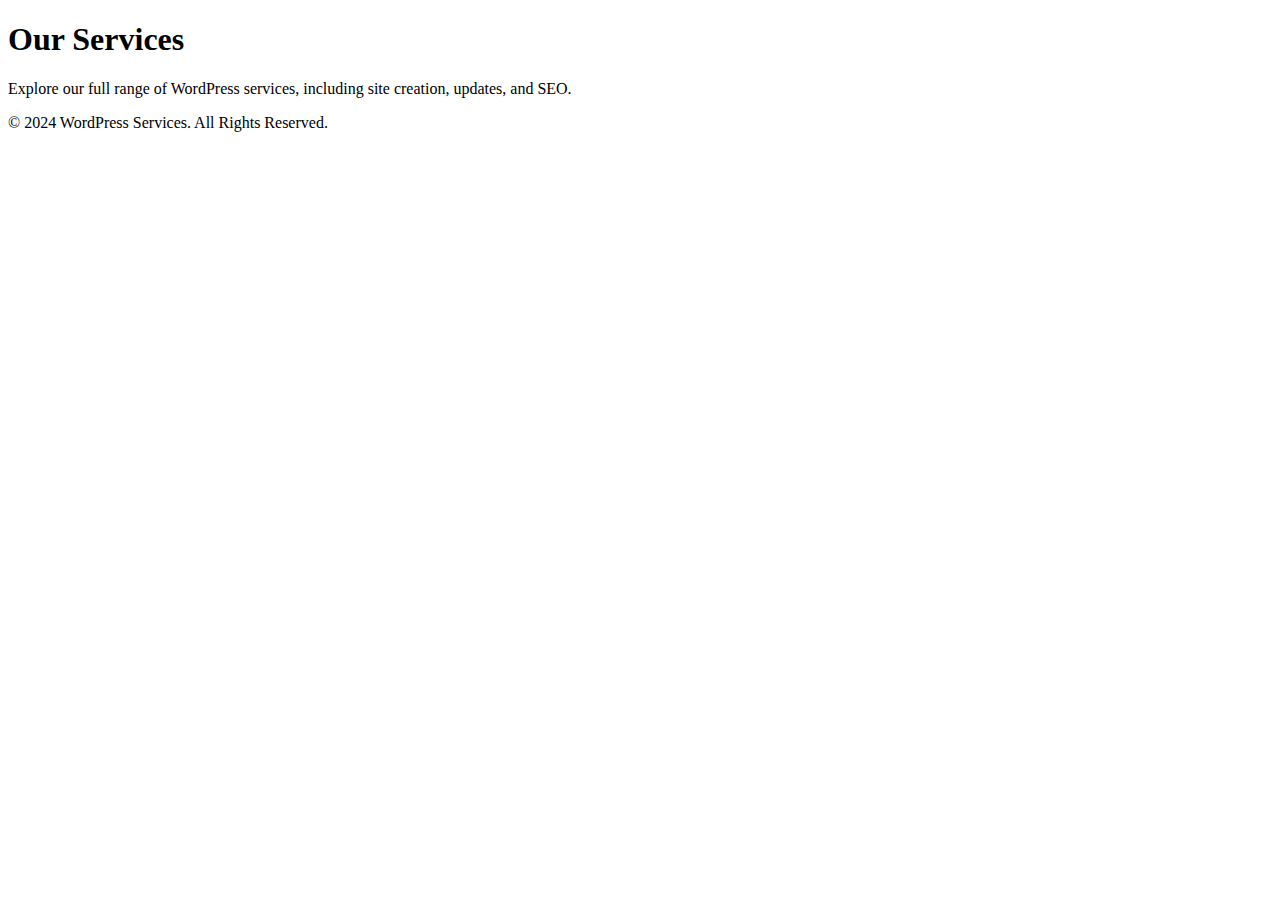
==== public/services.html @ 2b120f2a "Reorganized folder structure for static site" ====
<!DOCTYPE html>
<html lang="en">
<head>
  <meta charset="UTF-8">
  <meta name="viewport" content="width=device-width, initial-scale=1.0">
  <title>Our Services - WordPress Services</title>
  <link rel="stylesheet" href="css/styles.css">
</head>
<body>
  <header>
    <h1>Our Services</h1>
    <p>Explore our full range of WordPress services, including site creation, updates, and SEO.</p>
  </header>
  <footer>
    <p>&copy; 2024 WordPress Services. All Rights Reserved.</p>
  </footer>
</body>
</html>
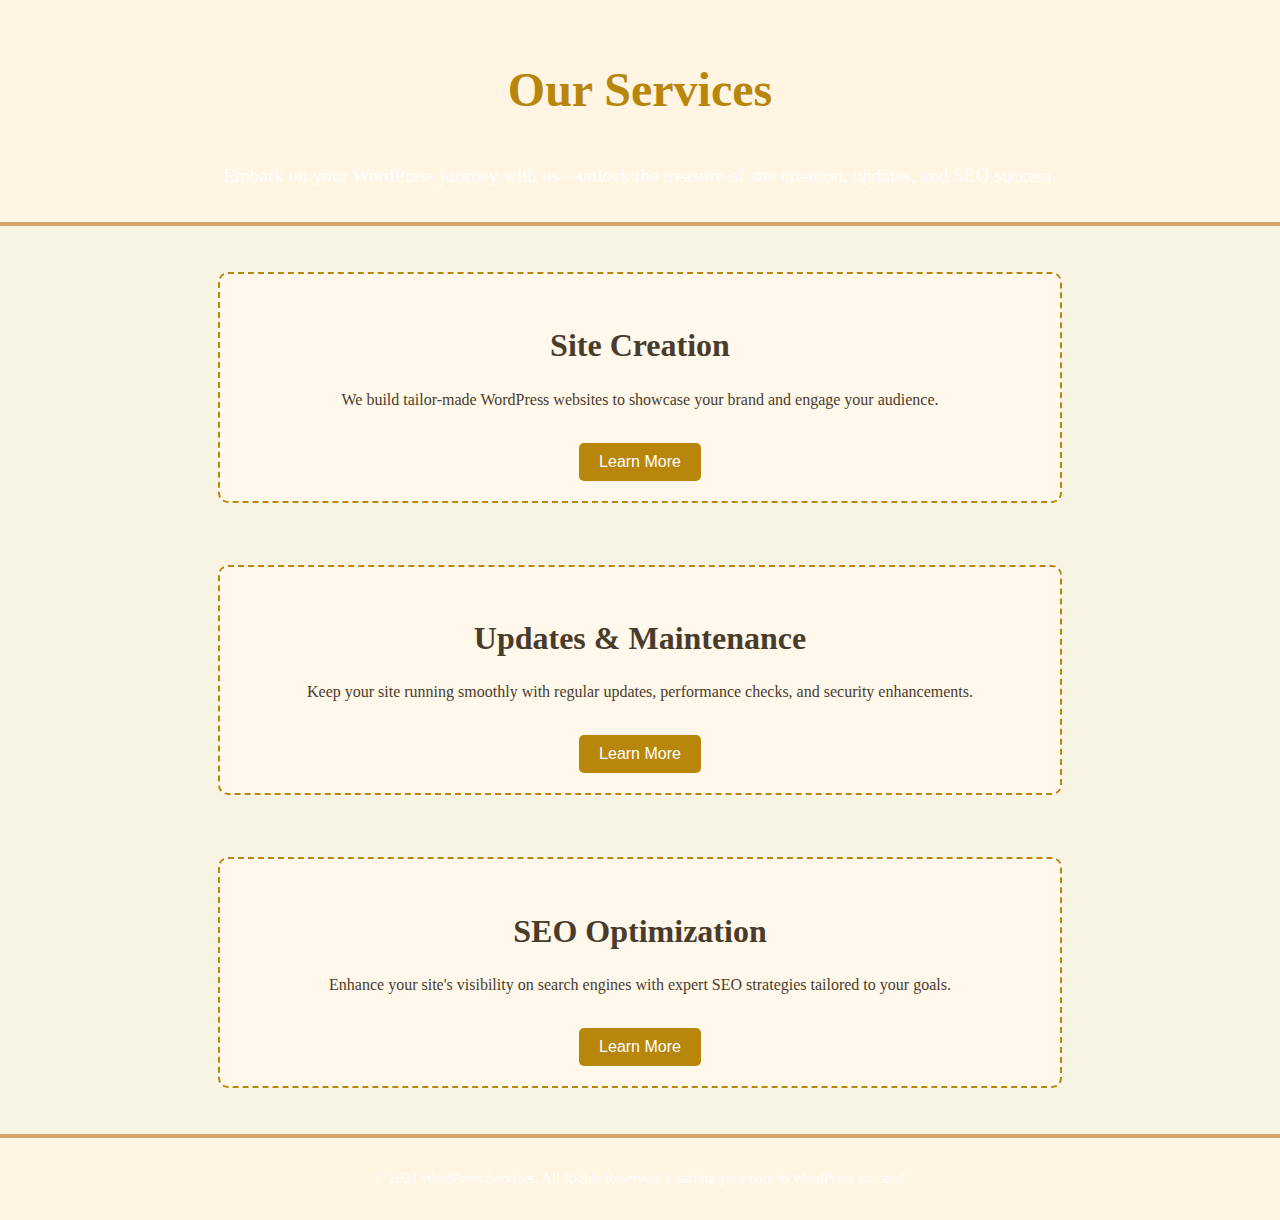
==== commit 027cfd27: "Initial commit for WordPress services page" ====
--- a/public/services.html
+++ b/public/services.html
@@ -3,16 +3,112 @@
 <head>
   <meta charset="UTF-8">
   <meta name="viewport" content="width=device-width, initial-scale=1.0">
-  <title>Our Services - WordPress Services</title>
+  <meta name="description" content="Discover our WordPress services: site creation, updates, and SEO optimization to help you achieve your goals.">
+  <meta name="keywords" content="WordPress services, site creation, SEO, updates, web development">
+  <meta name="author" content="WordPress Services Team">
+  <title>Our Services - WordPress Treasure Map</title>
   <link rel="stylesheet" href="css/styles.css">
+  <style>
+    /* General styles */
+    body {
+      font-family: 'Papyrus', cursive;
+      background-color: #f8f4e3;
+      background-image: url('images/treasure-map-bg.jpg');
+      background-size: cover;
+      color: #4a3c2c;
+      margin: 0;
+      padding: 0;
+    }
+    header {
+      text-align: center;
+      padding: 20px;
+      background-color: rgba(255, 245, 225, 0.9);
+      border-bottom: 4px solid #d4a66a;
+    }
+    header h1 {
+      font-size: 3rem;
+      color: #b8860b;
+    }
+    header p {
+      font-size: 1.2rem;
+      margin: 10px 0;
+    }
+    /* Services section */
+    .services {
+      display: flex;
+      flex-direction: column;
+      align-items: center;
+      gap: 30px;
+      padding: 30px;
+    }
+    .service {
+      width: 80%;
+      max-width: 800px;
+      padding: 20px;
+      background-color: rgba(255, 248, 235, 0.9);
+      border: 2px dashed #b8860b;
+      border-radius: 10px;
+      text-align: center;
+    }
+    .service h2 {
+      font-size: 2rem;
+      margin-bottom: 10px;
+    }
+    .service p {
+      font-size: 1rem;
+      line-height: 1.5;
+    }
+    .service button {
+      margin-top: 15px;
+      padding: 10px 20px;
+      font-size: 1rem;
+      background-color: #b8860b;
+      color: white;
+      border: none;
+      border-radius: 5px;
+      cursor: pointer;
+    }
+    .service button:hover {
+      background-color: #d4a66a;
+    }
+    /* Footer styles */
+    footer {
+      text-align: center;
+      padding: 15px;
+      background-color: rgba(255, 245, 225, 0.9);
+      border-top: 4px solid #d4a66a;
+    }
+    footer p {
+      font-size: 0.9rem;
+    }
+  </style>
 </head>
 <body>
   <header>
     <h1>Our Services</h1>
-    <p>Explore our full range of WordPress services, including site creation, updates, and SEO.</p>
+    <p>Embark on your WordPress journey with us—unlock the treasure of site creation, updates, and SEO success.</p>
   </header>
+  
+  <main class="services">
+    <section class="service">
+      <h2>Site Creation</h2>
+      <p>We build tailor-made WordPress websites to showcase your brand and engage your audience.</p>
+      <button>Learn More</button>
+    </section>
+    <section class="service">
+      <h2>Updates & Maintenance</h2>
+      <p>Keep your site running smoothly with regular updates, performance checks, and security enhancements.</p>
+      <button>Learn More</button>
+    </section>
+    <section class="service">
+      <h2>SEO Optimization</h2>
+      <p>Enhance your site's visibility on search engines with expert SEO strategies tailored to your goals.</p>
+      <button>Learn More</button>
+    </section>
+  </main>
+
   <footer>
-    <p>&copy; 2024 WordPress Services. All Rights Reserved.</p>
+    <p>&copy; 2024 WordPress Services. All Rights Reserved. Charting your path to WordPress success!</p>
   </footer>
 </body>
 </html>
--- a/public/css/styles.css
+++ b/public/css/styles.css
@@ -0,0 +1,46 @@
+/* Global Styles */
+body {
+    font-family: Arial, sans-serif;
+    line-height: 1.6;
+    margin: 0;
+    padding: 0;
+    color: #333;
+  }
+  
+  header {
+    background: #0073e6;
+    color: #fff;
+    padding: 2rem 0;
+    text-align: center;
+  }
+  
+  header .cta {
+    display: inline-block;
+    margin-top: 1rem;
+    padding: 0.75rem 1.5rem;
+    background: #ff9900;
+    color: #fff;
+    text-decoration: none;
+    border-radius: 5px;
+  }
+  
+  section {
+    padding: 2rem;
+  }
+  
+  #services {
+    text-align: center;
+    background: #f4f4f4;
+  }
+  
+  .service {
+    margin: 1rem 0;
+  }
+  
+  footer {
+    text-align: center;
+    padding: 1rem;
+    background: #333;
+    color: #fff;
+  }
+  